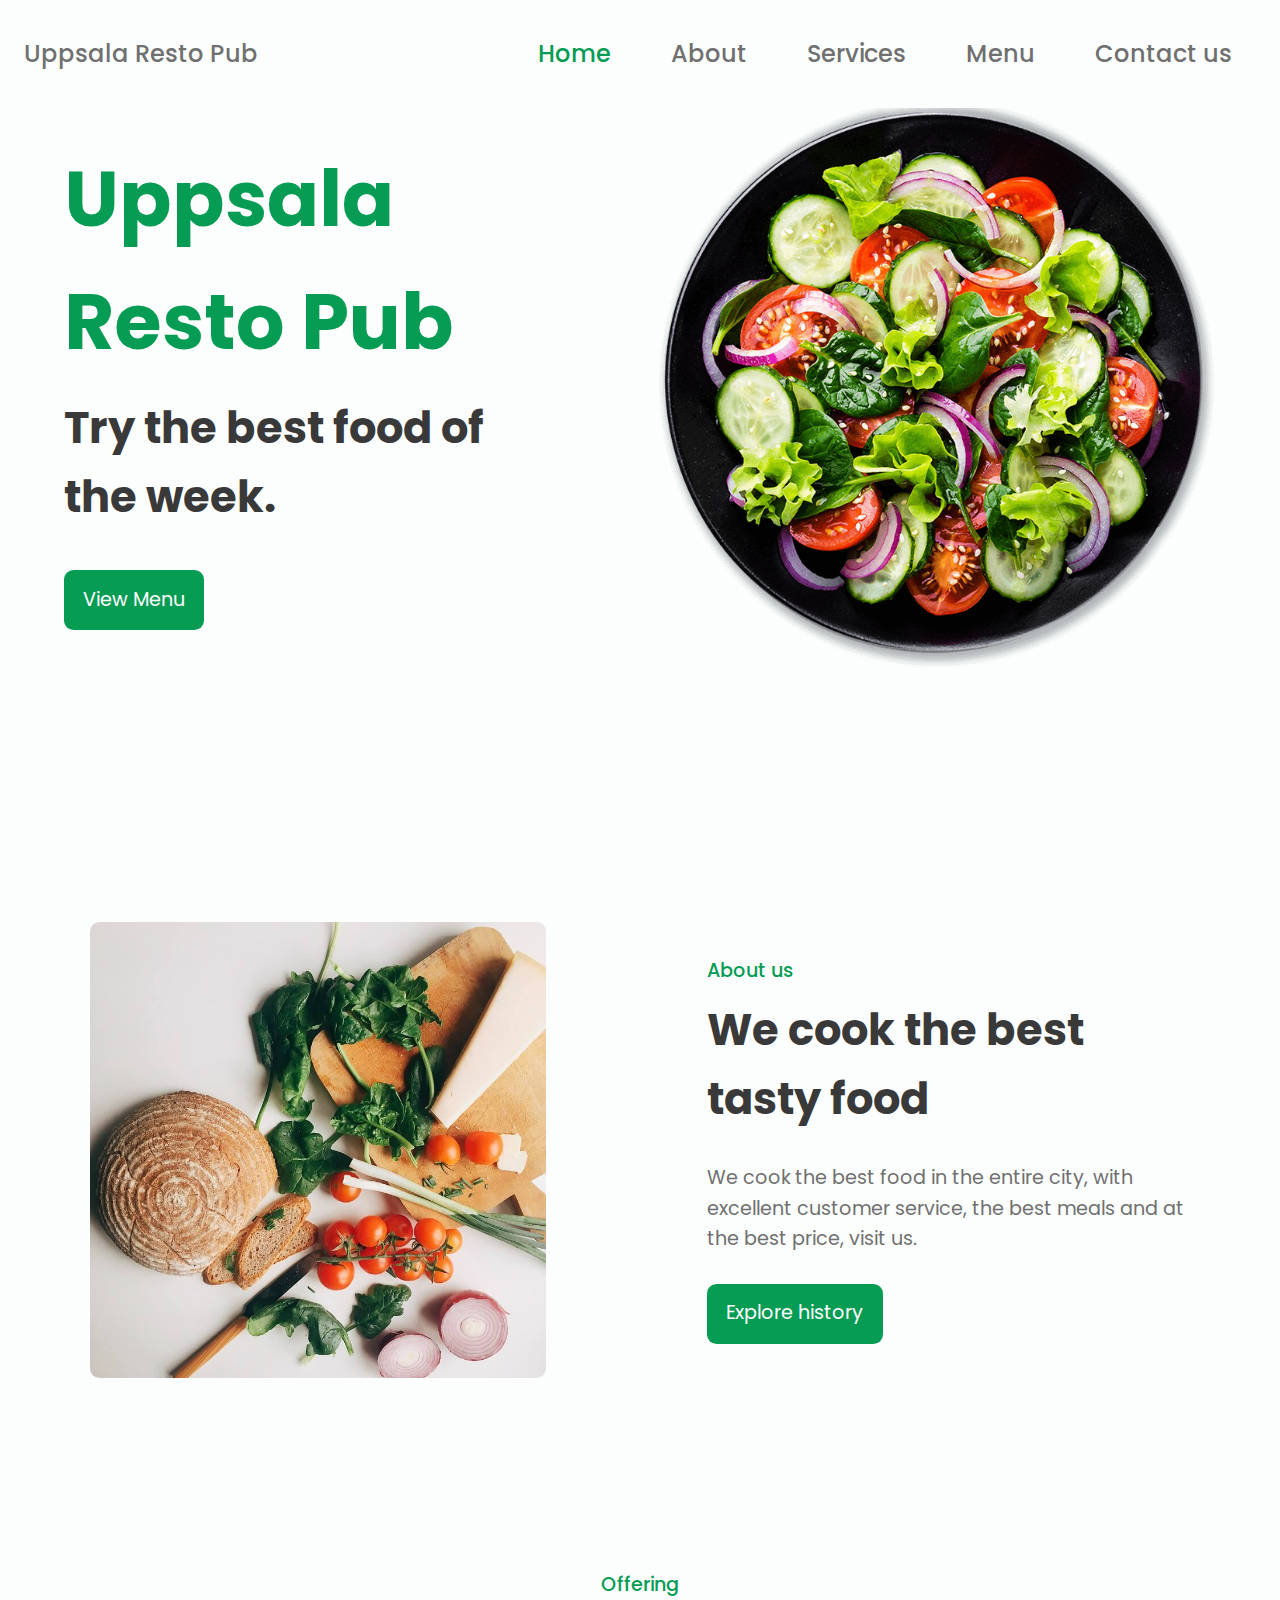
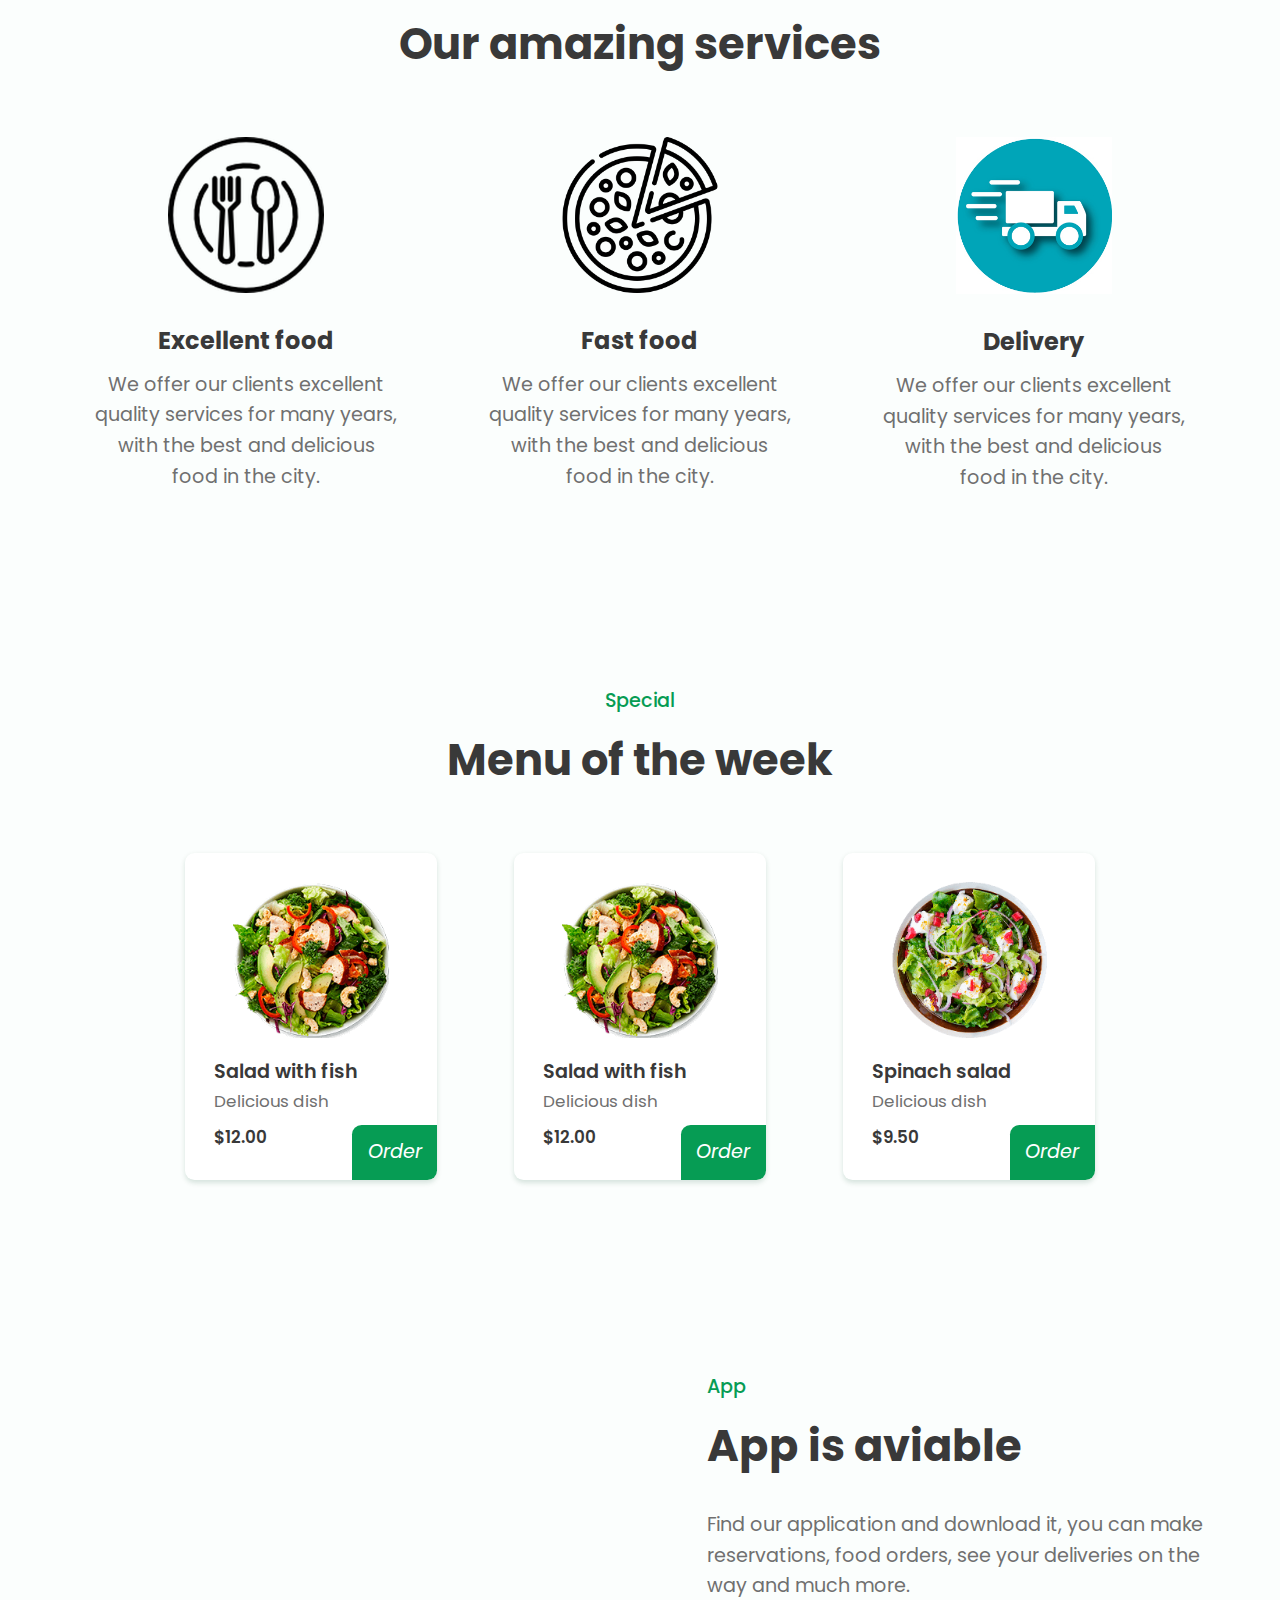
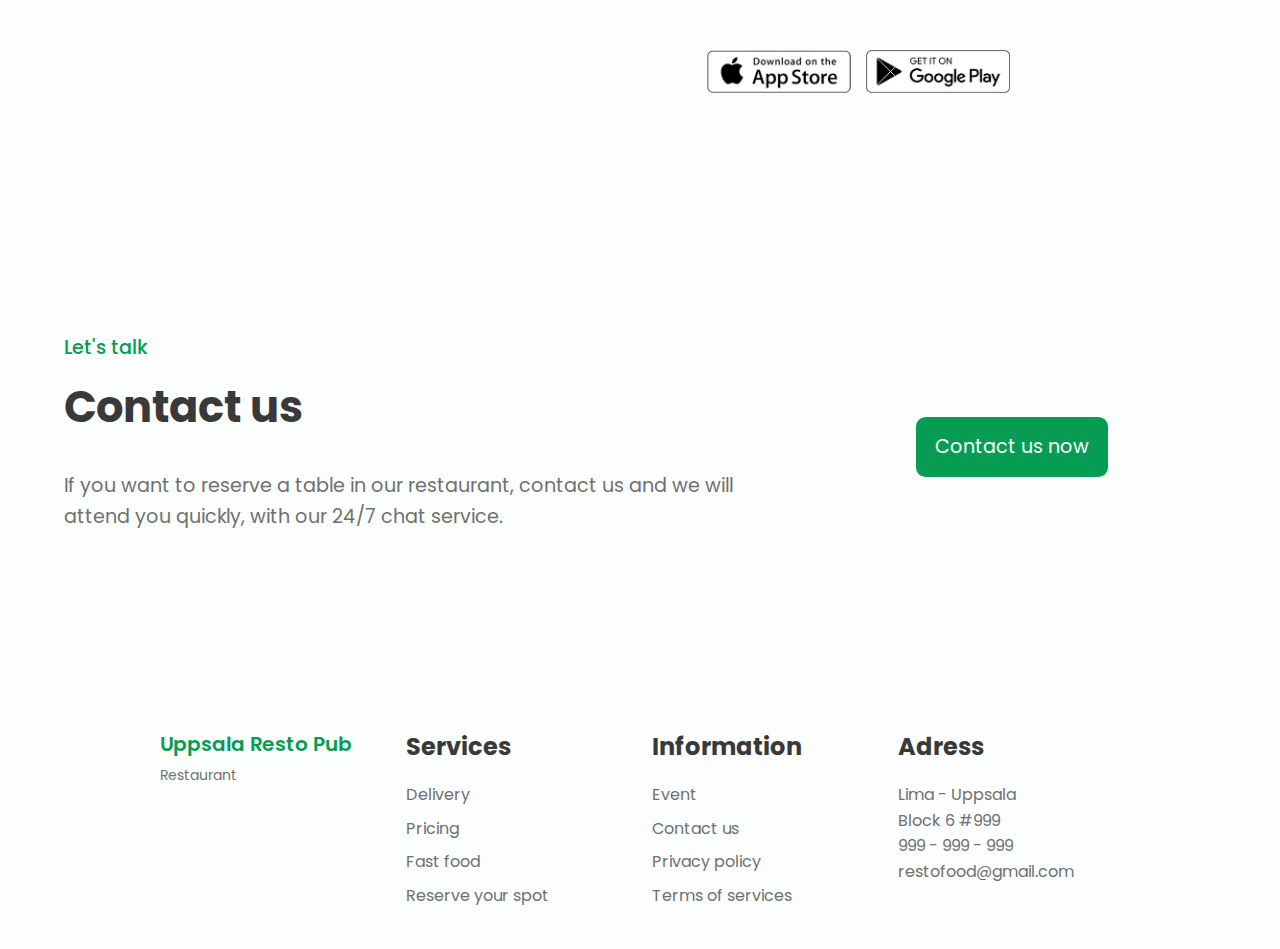
==== Dutchman Files/index.html @ 5fb925c3 "first commit" ====
<!DOCTYPE html>

<html lang="en">
  <head>
    <meta charset="UTF-8" />
    <meta http-equiv="X-UA-Compatible" content="IE=edge" />
    <meta name="viewport" content="width=device-width, initial-scale=1.0" />
    <title>Database Base Document</title>
    <link rel="stylesheet" href="assets/css/styles.css" />
    <script type="text/javascript" src="jquery-3.3.1.min.js"></script>

    <script type="text/javascript" src="Beverages.js"></script>
    <script type="text/javascript" src="DBLoaded.js"></script>
    <script type="text/javascript" src="loader.js"></script>
  </head>

  <body>
    <!---

The html-file is just for loading the javascript files. If you go to the console under the "Inspect" of the popup menu,
then you can enter javascript calls, to test the functions.

-->
    <!--========== SCROLL TOP ==========-->
    <a href="#" class="scrolltop" id="scroll-top">
      <i class="bx bx-chevron-up scrolltop__icon"></i>
    </a>

    <!--========== HEADER ==========-->
    <header class="l-header" id="header">
      <nav class="nav bd-container">
        <a href="#" class="nav__logo">Uppsala Resto Pub</a>

        <div class="nav__menu" id="nav-menu">
          <ul class="nav__list">
            <li class="nav__item">
              <a href="#home" class="nav__link active-link">Home</a>
            </li>
            <li class="nav__item">
              <a href="#about" class="nav__link">About</a>
            </li>
            <li class="nav__item">
              <a href="#services" class="nav__link">Services</a>
            </li>
            <li class="nav__item">
              <a href="menu.html" class="nav__link">Menu</a>
            </li>
            <li class="nav__item">
              <a href="#contact" class="nav__link">Contact us</a>
            </li>

            <li><i class="bx bx-moon change-theme" id="theme-button"></i></li>
          </ul>
        </div>

        <div class="nav__toggle" id="nav-toggle">
          <i class="bx bx-menu"></i>
        </div>
      </nav>
    </header>

    <main class="l-main">
      <!--========== HOME ==========-->
      <section class="home" id="home">
        <div class="home__container bd-container bd-grid">
          <div class="home__data">
            <h1 class="home__title">Uppsala Resto Pub</h1>
            <h2 class="home__subtitle">
              Try the best food of <br />
              the week.
            </h2>
            <a href="#menu" class="button">View Menu</a>
          </div>

          <img src="assets/img/home.png" alt="" class="home__img" />
        </div>
      </section>

      <!--========== ABOUT ==========-->
      <section class="about section bd-container" id="about">
        <div class="about__container bd-grid">
          <div class="about__data">
            <span class="section-subtitle about__initial">About us</span>
            <h2 class="section-title about__initial">
              We cook the best <br />
              tasty food
            </h2>
            <p class="about__description">
              We cook the best food in the entire city, with excellent customer
              service, the best meals and at the best price, visit us.
            </p>
            <a href="#" class="button">Explore history</a>
          </div>

          <img src="assets/img/about.jpg" alt="" class="about__img" />
        </div>
      </section>

      <!--========== SERVICES ==========-->
      <section class="services section bd-container" id="services">
        <span class="section-subtitle">Offering</span>
        <h2 class="section-title">Our amazing services</h2>

        <div class="services__container bd-grid">
          <div class="services__content">
            <img
              src="assets/img/generic-food-icon.png"
              alt=""
              class="menu__img"
            />
            <h3 class="services__title">Excellent food</h3>
            <p class="services__description">
              We offer our clients excellent quality services for many years,
              with the best and delicious food in the city.
            </p>
          </div>

          <div class="services__content">
            <img src="assets/img/pizza_bite.png" alt="" class="menu__img" />
            <h3 class="services__title">Fast food</h3>
            <p class="services__description">
              We offer our clients excellent quality services for many years,
              with the best and delicious food in the city.
            </p>
          </div>

          <div class="services__content">
            <img src="assets/img/truck_icon.jpeg" alt="" class="menu__img" />
            <h3 class="services__title">Delivery</h3>
            <p class="services__description">
              We offer our clients excellent quality services for many years,
              with the best and delicious food in the city.
            </p>
          </div>
        </div>
      </section>

      <!--========== MENU ==========-->
      <section class="menu section bd-container" id="menu">
        <span class="section-subtitle">Special</span>
        <h2 class="section-title">Menu of the week</h2>

        <div class="menu__container bd-grid" id="menu_container">
          <div class="menu__content">
            <img src="assets/img/plate2.png" alt="" class="menu__img" />
            <h3 class="menu__name">Salad with fish</h3>
            <span class="menu__detail">Delicious dish</span>
            <span class="menu__preci">$12.00</span>
            <a href="#" class="button menu__button"
              ><i class="bx bx-cart-alt">Order</i
            ></a>
          </div>
          <div class="menu__content">
            <img src="assets/img/plate2.png" alt="" class="menu__img" />
            <h3 class="menu__name">Salad with fish</h3>
            <span class="menu__detail">Delicious dish</span>
            <span class="menu__preci">$12.00</span>
            <a href="#" class="button menu__button"
              ><i class="bx bx-cart-alt">Order</i
            ></a>
          </div>

          <div class="menu__content">
            <img src="assets/img/plate3.png" alt="" class="menu__img" />
            <h3 class="menu__name">Spinach salad</h3>
            <span class="menu__detail">Delicious dish</span>
            <span class="menu__preci">$9.50</span>
            <a href="#" class="button menu__button"
              ><i class="bx bx-cart-alt">Order</i
            ></a>
          </div>
        </div>
      </section>

      <!--===== APP =======-->
      <section class="app section bd-container">
        <div class="app__container bd-grid">
          <div class="app__data">
            <span class="section-subtitle app__initial">App</span>
            <h2 class="section-title app__initial">App is aviable</h2>
            <p class="app__description">
              Find our application and download it, you can make reservations,
              food orders, see your deliveries on the way and much more.
            </p>
            <div class="app__stores">
              <a href="#"
                ><img src="assets/img/app1.png" alt="" class="app__store"
              /></a>
              <a href="#"
                ><img src="assets/img/app2.png" alt="" class="app__store"
              /></a>
            </div>
          </div>

          <img src="" alt="" class="app__img" />
        </div>
      </section>

      <!--========== CONTACT US ==========-->
      <section class="contact section bd-container" id="contact">
        <div class="contact__container bd-grid">
          <div class="contact__data">
            <span class="section-subtitle contact__initial">Let's talk</span>
            <h2 class="section-title contact__initial">Contact us</h2>
            <p class="contact__description">
              If you want to reserve a table in our restaurant, contact us and
              we will attend you quickly, with our 24/7 chat service.
            </p>
          </div>

          <div class="contact__button">
            <a href="#" class="button">Contact us now</a>
          </div>
        </div>
      </section>
    </main>

    <!--========== FOOTER ==========-->
    <footer class="footer section bd-container">
      <div class="footer__container bd-grid">
        <div class="footer__content">
          <a href="#" class="footer__logo">Uppsala Resto Pub</a>
          <span class="footer__description">Restaurant</span>
          <div>
            <a href="#" class="footer__social"
              ><i class="bx bxl-facebook"></i
            ></a>
            <a href="#" class="footer__social"
              ><i class="bx bxl-instagram"></i
            ></a>
            <a href="#" class="footer__social"
              ><i class="bx bxl-twitter"></i
            ></a>
          </div>
        </div>

        <div class="footer__content">
          <h3 class="footer__title">Services</h3>
          <ul>
            <li><a href="#" class="footer__link">Delivery</a></li>
            <li><a href="#" class="footer__link">Pricing</a></li>
            <li><a href="#" class="footer__link">Fast food</a></li>
            <li><a href="#" class="footer__link">Reserve your spot</a></li>
          </ul>
        </div>

        <div class="footer__content">
          <h3 class="footer__title">Information</h3>
          <ul>
            <li><a href="#" class="footer__link">Event</a></li>
            <li><a href="#" class="footer__link">Contact us</a></li>
            <li><a href="#" class="footer__link">Privacy policy</a></li>
            <li><a href="#" class="footer__link">Terms of services</a></li>
          </ul>
        </div>

        <div class="footer__content">
          <h3 class="footer__title">Adress</h3>
          <ul>
            <li>Lima - Uppsala</li>
            <li>Block 6 #999</li>
            <li>999 - 999 - 999</li>
            <li>restofood@gmail.com</li>
          </ul>
        </div>
      </div>
    </footer>
  </body>
</html>
---- Dutchman Files/assets/css/styles.css ----
/*===== GOOGLE FONTS =====*/
@import url("https://fonts.googleapis.com/css2?family=Poppins:wght@400;500;600&display=swap");

/*===== VARIABLES CSS =====*/
:root {
  --header-height: 3rem;

  /*========== Colors ==========*/
  --first-color: #069c54;
  --first-color-alt: #048654;
  --title-color: #393939;
  --text-color: #707070;
  --text-color-light: #a6a6a6;
  --body-color: #fbfefd;
  --container-color: #ffffff;

  /*========== Font and typography ==========*/
  --body-font: "Poppins", sans-serif;
  --biggest-font-size: 2.25rem;
  --h1-font-size: 1.5rem;
  --h2-font-size: 1.25rem;
  --h3-font-size: 1rem;
  --h4-font-size: 0.5rem;
  --normal-font-size: 0.938rem;
  --small-font-size: 0.813rem;
  --smaller-font-size: 0.75rem;

  /*========== Font weight ==========*/
  --font-medium: 500;
  --font-semi-bold: 600;

  /*========== Margenes ==========*/
  --mb-1: 0.5rem;
  --mb-2: 1rem;
  --mb-3: 1.5rem;
  --mb-4: 2rem;
  --mb-5: 2.5rem;
  --mb-6: 3rem;

  /*========== z index ==========*/
  --z-tooltip: 10;
  --z-fixed: 100;
}

.l-main {
  width: auto;
  zoom: 120%;
  /* align-items: center; */
}

@media screen and (min-width: 768px) {
  :root {
    --biggest-font-size: 4rem;
    --h1-font-size: 2.25rem;
    --h2-font-size: 1.5rem;
    --h3-font-size: 1.25rem;
    --h4-font-size: 0.7rem;
    --normal-font-size: 1rem;
    --small-font-size: 0.875rem;
    --smaller-font-size: 0.813rem;
  }
}

/*========== BASE ==========*/
*,
::before,
::after {
  box-sizing: border-box;
}

html {
  scroll-behavior: smooth;
}

/*========== Variables Dark theme ==========*/
body.dark-theme {
  --title-color: #f1f3f2;
  --text-color: #c7d1cc;
  --body-color: #1d2521;
  --container-color: #27302c;
}

/*========== Button Dark/Light ==========*/
.change-theme {
  position: absolute;
  right: 1rem;
  top: 1.8rem;
  color: var(--text-color);
  font-size: 1rem;
  cursor: pointer;
}

body {
  margin: var(--header-height) 0 0 0;
  font-family: var(--body-font);
  font-size: var(--normal-font-size);
  background-color: var(--body-color);
  color: var(--text-color);
  line-height: 1.6;
}

h1,
h2,
h3,
h4,
p,
ul {
  margin: 0;
}

ul {
  padding: 0;
  list-style: none;
}

a {
  text-decoration: none;
}

img {
  max-width: 100%;
  height: auto;
}

/*========== CLASS CSS ==========*/
.section {
  padding: 4rem 0 2rem;
}

.section-title,
.section-subtitle {
  text-align: center;
}

.section-title {
  font-size: var(--h1-font-size);
  color: var(--title-color);
  margin-bottom: var(--mb-3);
}

.section-subtitle {
  display: block;
  color: var(--first-color);
  font-weight: var(--font-medium);
  margin-bottom: var(--mb-1);
}

/*========== LAYOUT ==========*/
.bd-container {
  max-width: 960px;
  width: calc(100% - 2rem);
  margin-left: var(--mb-2);
  margin-right: var(--mb-2);
}

.bd-grid {
  display: grid;
  gap: 1.5rem;
}

.l-header {
  zoom: 150%;
  width: 100%;
  position: fixed;
  top: 0;
  left: 0;
  z-index: var(--z-fixed);
  background-color: var(--body-color);
}

/*========== NAV ==========*/
.nav {
  max-width: 1024px;
  height: var(--header-height);
  display: flex;
  justify-content: space-between;
  align-items: center;
}

@media screen and (max-width: 768px) {
  .nav__menu {
    position: fixed;
    top: -100%;
    left: 0;
    width: 100%;
    padding: 1.5rem 0 1rem;
    text-align: center;
    background-color: var(--body-color);
    transition: 0.4s;
    box-shadow: 0 4px 4px rgba(0, 0, 0, 0.1);
    border-radius: 0 0 1rem 1rem;
    z-index: var(--z-fixed);
  }
}

.nav__item {
  margin-bottom: var(--mb-2);
}

.nav__link,
.nav__logo,
.nav__toggle {
  color: var(--text-color);
  font-weight: var(--font-medium);
}

.nav__logo:hover {
  color: var(--first-color);
}

.nav__link {
  transition: 0.3s;
}

.nav__link:hover {
  color: var(--first-color);
}

.nav__toggle {
  font-size: 1.3rem;
  cursor: pointer;
}

/* Show menu */
.show-menu {
  top: var(--header-height);
}

/* Active menu */
.active-link {
  color: var(--first-color);
}

/* Change background header */
.scroll-header {
  box-shadow: 0 2px 4px rgba(0, 0, 0, 0.1);
}

/* Scroll top */
.scrolltop {
  position: fixed;
  right: 1rem;
  bottom: -20%;
  display: flex;
  justify-content: center;
  align-items: center;
  padding: 0.3rem;
  background: rgba(6, 156, 84, 0.5);
  border-radius: 0.4rem;
  z-index: var(--z-tooltip);
  transition: 0.4s;
  visibility: hidden;
}

.scrolltop:hover {
  background-color: var(--first-color-alt);
}

.scrolltop__icon {
  font-size: 1.8rem;
  color: var(--body-color);
}

/* Show scrolltop */
.show-scroll {
  visibility: visible;
  bottom: 1.5rem;
}

/*========== HOME ==========*/
.home__container {
  height: calc(100vh - var(--header-height));
  align-content: center;
}

.home__title {
  font-size: var(--biggest-font-size);
  color: var(--first-color);
  margin-bottom: var(--mb-1);
}

.home__subtitle {
  font-size: var(--h1-font-size);
  color: var(--title-color);
  margin-bottom: var(--mb-4);
}

.home__img {
  width: 300px;
  justify-self: center;
}

/*========== BUTTONS ==========*/
.button {
  display: inline-block;
  background-color: var(--first-color);
  color: #fff;
  padding: 0.75rem 1rem;
  border-radius: 0.5rem;
  transition: 0.3s;
}

.button:hover {
  background-color: var(--first-color-alt);
}

/*========== ABOUT ==========*/
.about__data {
  text-align: center;
}

.about__description {
  margin-bottom: var(--mb-3);
}

.about__img {
  width: 280px;
  border-radius: 0.5rem;
  justify-self: center;
}

/*========== SERVICES ==========*/
.services__container {
  row-gap: 2.5rem;
  grid-template-columns: repeat(auto-fit, minmax(220px, 1fr));
}

.services__content {
  text-align: center;
}

.services__img {
  width: 64px;
  height: 64px;
  fill: var(--first-color);
  margin-bottom: var(--mb-2);
}

.services__title {
  font-size: var(--h3-font-size);
  color: var(--title-color);
  margin-bottom: var(--mb-1);
}

.services__description {
  padding: 0 1.5rem;
}

/*=============================== MENU ================================*/
.menu__container:hover{
  -webkit-animation: ;
}

.menu__container {
  grid-template-columns: repeat(2, 1fr);
  justify-content: center;
  scroll-behavior: smooth;
}

.menu__container::-webkit-scrollbar {
   display: none; 
}

.menu__content {
  position: relative;
  display: flex;
  flex-direction: column;
  background-color: var(--container-color);
  border-radius: 0.5rem;
  box-shadow: 0 2px 4px rgba(3, 74, 40, 0.15);
  padding: 0.75rem;
}

.menu__img {
  width: 100px;
  align-self: center;
  margin-bottom: var(--mb-2);
}

.menu__name,
.menu__preci {
  font-weight: var(--font-semi-bold);
  color: var(--title-color);
}

.menu__name {
  font-size: var(--normal-font-size);
}

.menu__detail,
.menu__preci {
  font-size: var(--small-font-size);
}

.menu__detail {
  margin-bottom: var(--mb-1);
}

.menu__button {
  position: absolute;
  bottom: 0;
  right: 0;
  display: flex;
  padding: 0.625rem 0.813rem;
  border-radius: 0.5rem 0 0.5rem 0;
}

/*========== APP ==========*/
.app__data {
  text-align: center;
}

.app__description {
  margin-bottom: var(--mb-5);
}

.app__stores {
  margin-bottom: var(--mb-4);
}

.app__store {
  width: 120px;
  margin: 0 var(--mb-1);
}

.app__img {
  width: 230px;
  justify-self: center;
}

/*========== CONTACT ==========*/
.contact__container {
  text-align: center;
}

.contact__description {
  margin-bottom: var(--mb-3);
}

/*========== FOOTER ==========*/
.footer__container {
  grid-template-columns: repeat(auto-fit, minmax(220px, 1fr));
  row-gap: 2rem;
}

.footer__logo {
  font-size: var(--h3-font-size);
  color: var(--first-color);
  font-weight: var(--font-semi-bold);
}

.footer__description {
  display: block;
  font-size: var(--small-font-size);
  margin: 0.25rem 0 var(--mb-3);
}

.footer__social {
  font-size: 1.5rem;
  color: var(--title-color);
  margin-right: var(--mb-2);
}

.footer__title {
  font-size: var(--h2-font-size);
  color: var(--title-color);
  margin-bottom: var(--mb-2);
}

.footer__link {
  display: inline-block;
  color: var(--text-color);
  margin-bottom: var(--mb-1);
}

.footer__link:hover {
  color: var(--first-color);
}

.footer__copy {
  text-align: center;
  font-size: var(--small-font-size);
  color: var(--text-color-light);
  margin-top: 3.5rem;
}

/*========== MEDIA QUERIES ==========*/
@media screen and (min-width: 576px) {
  .home__container,
  .about__container,
  .app__container {
    grid-template-columns: repeat(2, 1fr);
    align-items: center;
  }

  .about__data,
  .about__initial,
  .app__data,
  .app__initial,
  .contact__container,
  .contact__initial {
    text-align: initial;
  }

  .about__img,
  .app__img {
    width: 380px;
    order: -1;
  }

  .contact__container {
    grid-template-columns: 1.75fr 1fr;
    align-items: center;
  }
  .contact__button {
    justify-self: center;
  }
}

@media screen and (min-width: 768px) {
  body {
    margin: 0;
  }

  .section {
    padding-top: 8rem;
  }

  .nav {
    height: calc(var(--header-height) + 1.5rem);
  }
  .nav__list {
    display: flex;
  }
  .nav__item {
    margin-left: var(--mb-5);
    margin-bottom: 0;
  }
  .nav__toggle {
    display: none;
  }

  .change-theme {
    position: initial;
    margin-left: var(--mb-2);
  }

  .home__container {
    height: 100vh;
    justify-items: center;
  }

  .services__container,
  .menu__container {
    margin-top: var(--mb-6);
  }

  .menu__container {
    grid-template-columns: repeat(3, 210px);
    column-gap: 4rem;
  }
  .menu__content {
    padding: 1.5rem;
  }
  .menu__img {
    width: 130px;
  }

  .app__store {
    margin: 0 var(--mb-1) 0 0;
  }
}

@media screen and (min-width: 960px) {
  .bd-container {
    margin-left: auto;
    margin-right: auto;
  }

  .home__img {
    width: 500px;
  }

  .about__container,
  .app__container {
    column-gap: 7rem;
  }
}

/* For tall screens on mobiles y desktop*/
@media screen and (min-height: 721px) {
  .home__container {
    height: 640px;
  }
}
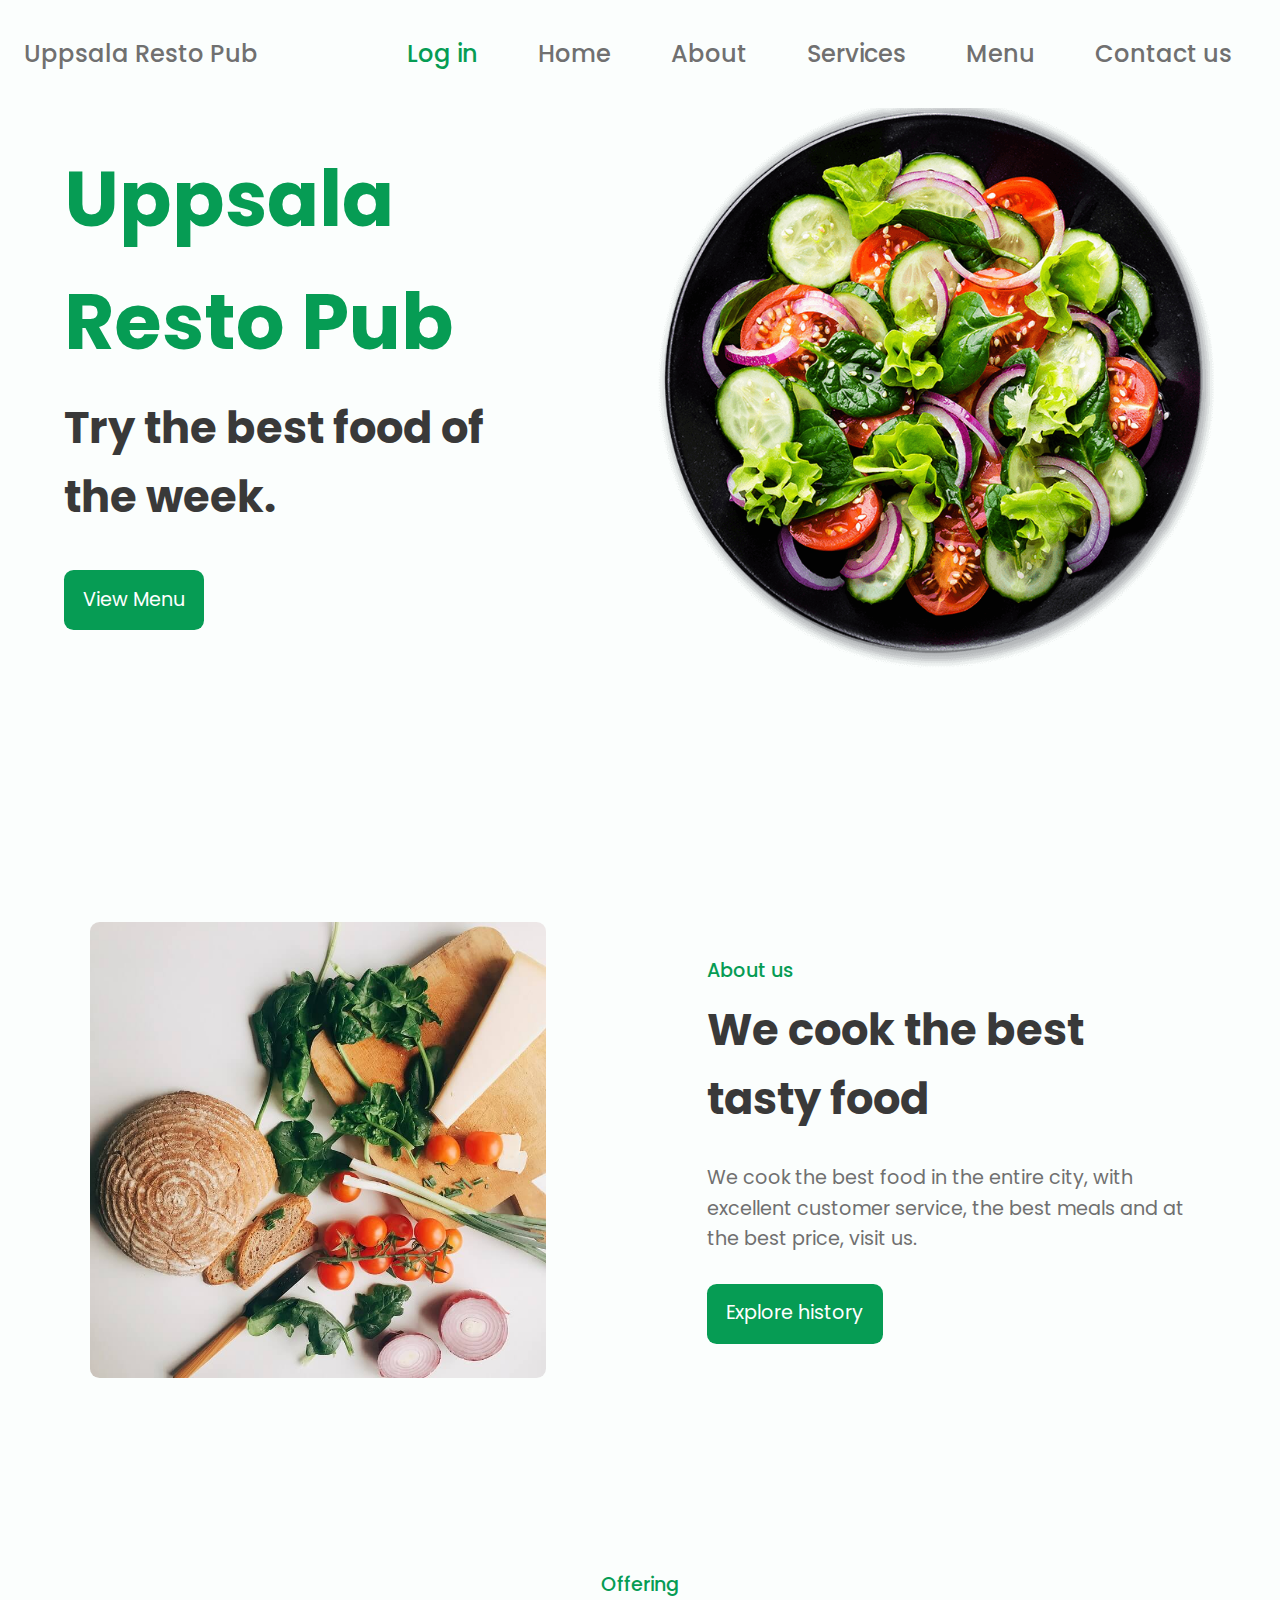
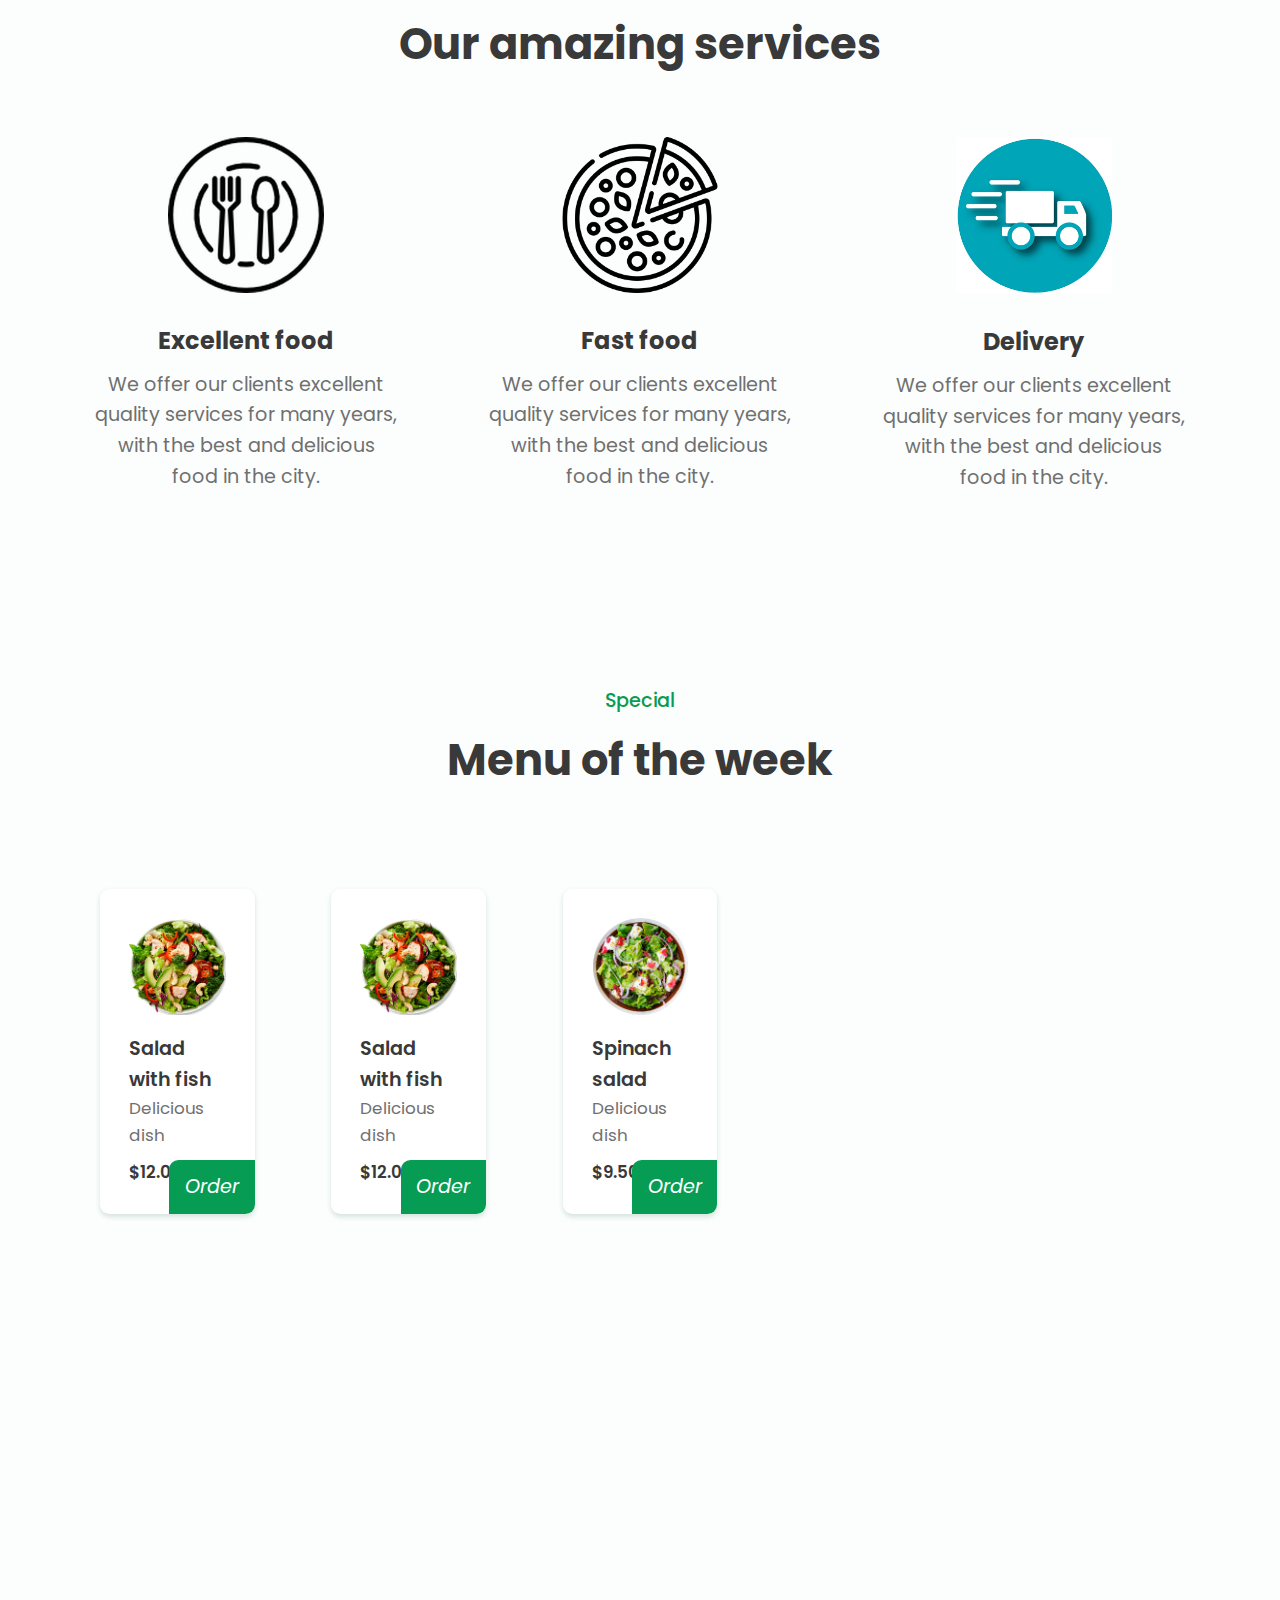
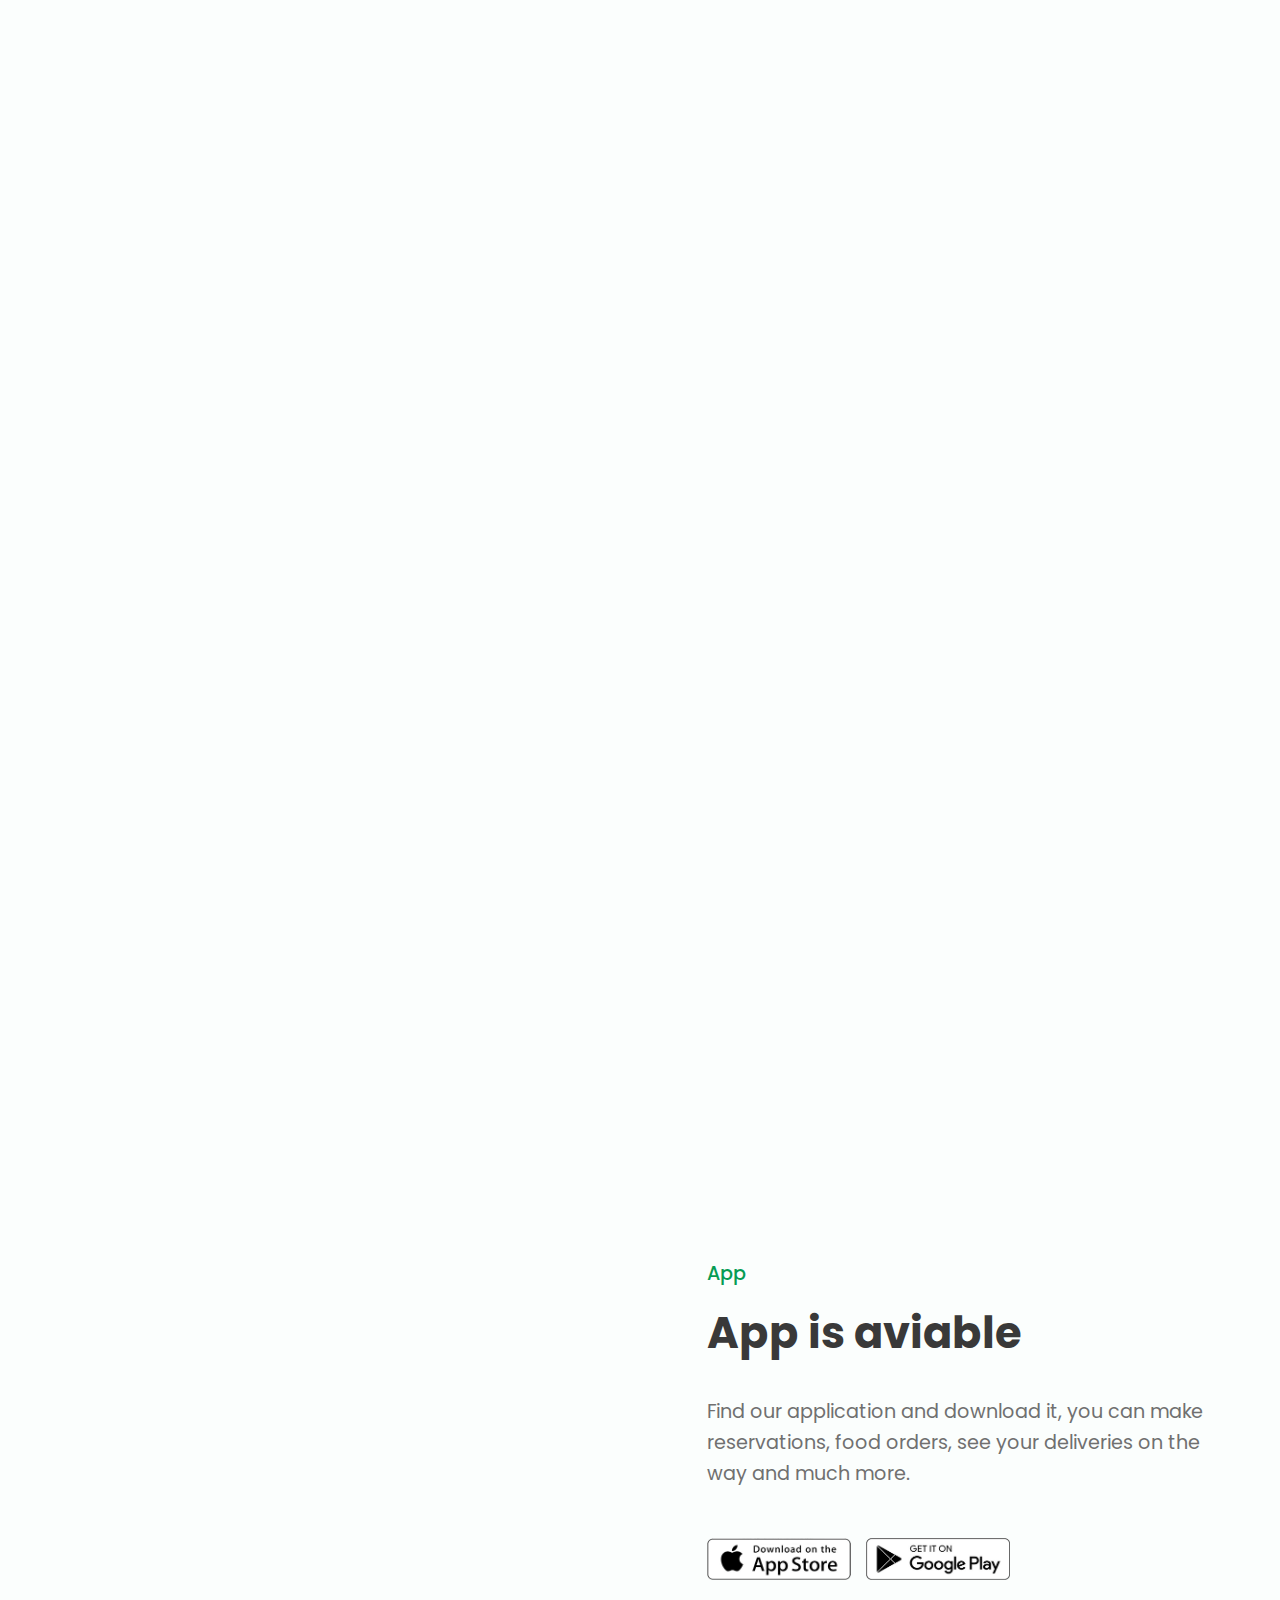
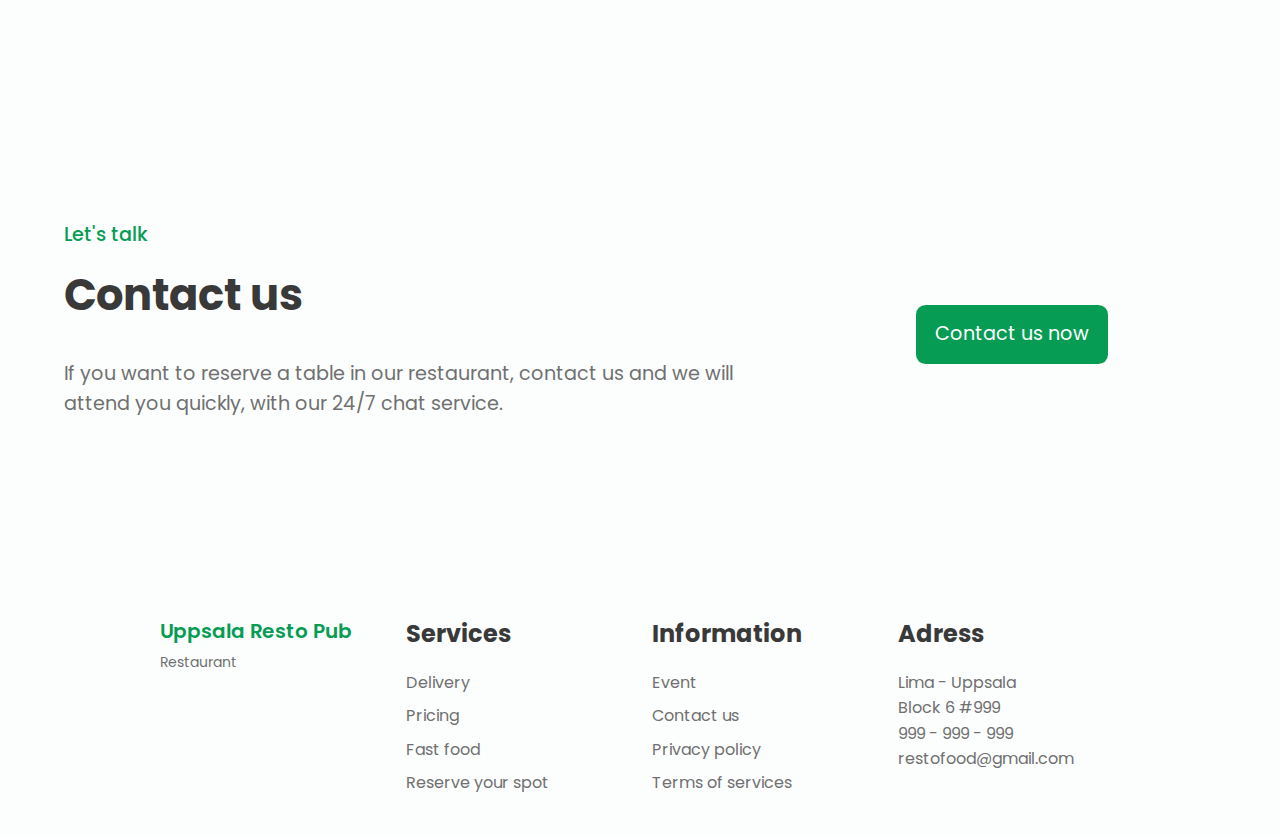
==== commit bbf212ab: "2nd commit" ====
--- a/Dutchman Files/index.html
+++ b/Dutchman Files/index.html
@@ -34,7 +34,10 @@
         <div class="nav__menu" id="nav-menu">
           <ul class="nav__list">
             <li class="nav__item">
-              <a href="#home" class="nav__link active-link">Home</a>
+              <a href="login.html" class="nav__link active-link">Log in</a>
+            </li>
+            <li class="nav__item">
+              <a href="#home" class="nav__link">Home</a>
             </li>
             <li class="nav__item">
               <a href="#about" class="nav__link">About</a>
--- a/Dutchman Files/assets/css/styles.css
+++ b/Dutchman Files/assets/css/styles.css
@@ -347,9 +347,13 @@
 }
 
 /*=============================== MENU ================================*/
-.menu__container:hover{
-  -webkit-animation: ;
-}
+#menu_container {
+  padding: 30px;
+  grid-template-columns: 1fr 1fr 1fr 1fr 1fr;
+  grid-template-rows: 1fr 1fr 1fr 1fr 1fr;
+}
+
+
 
 .menu__container {
   grid-template-columns: repeat(2, 1fr);
@@ -357,9 +361,6 @@
   scroll-behavior: smooth;
 }
 
-.menu__container::-webkit-scrollbar {
-   display: none; 
-}
 
 .menu__content {
   position: relative;
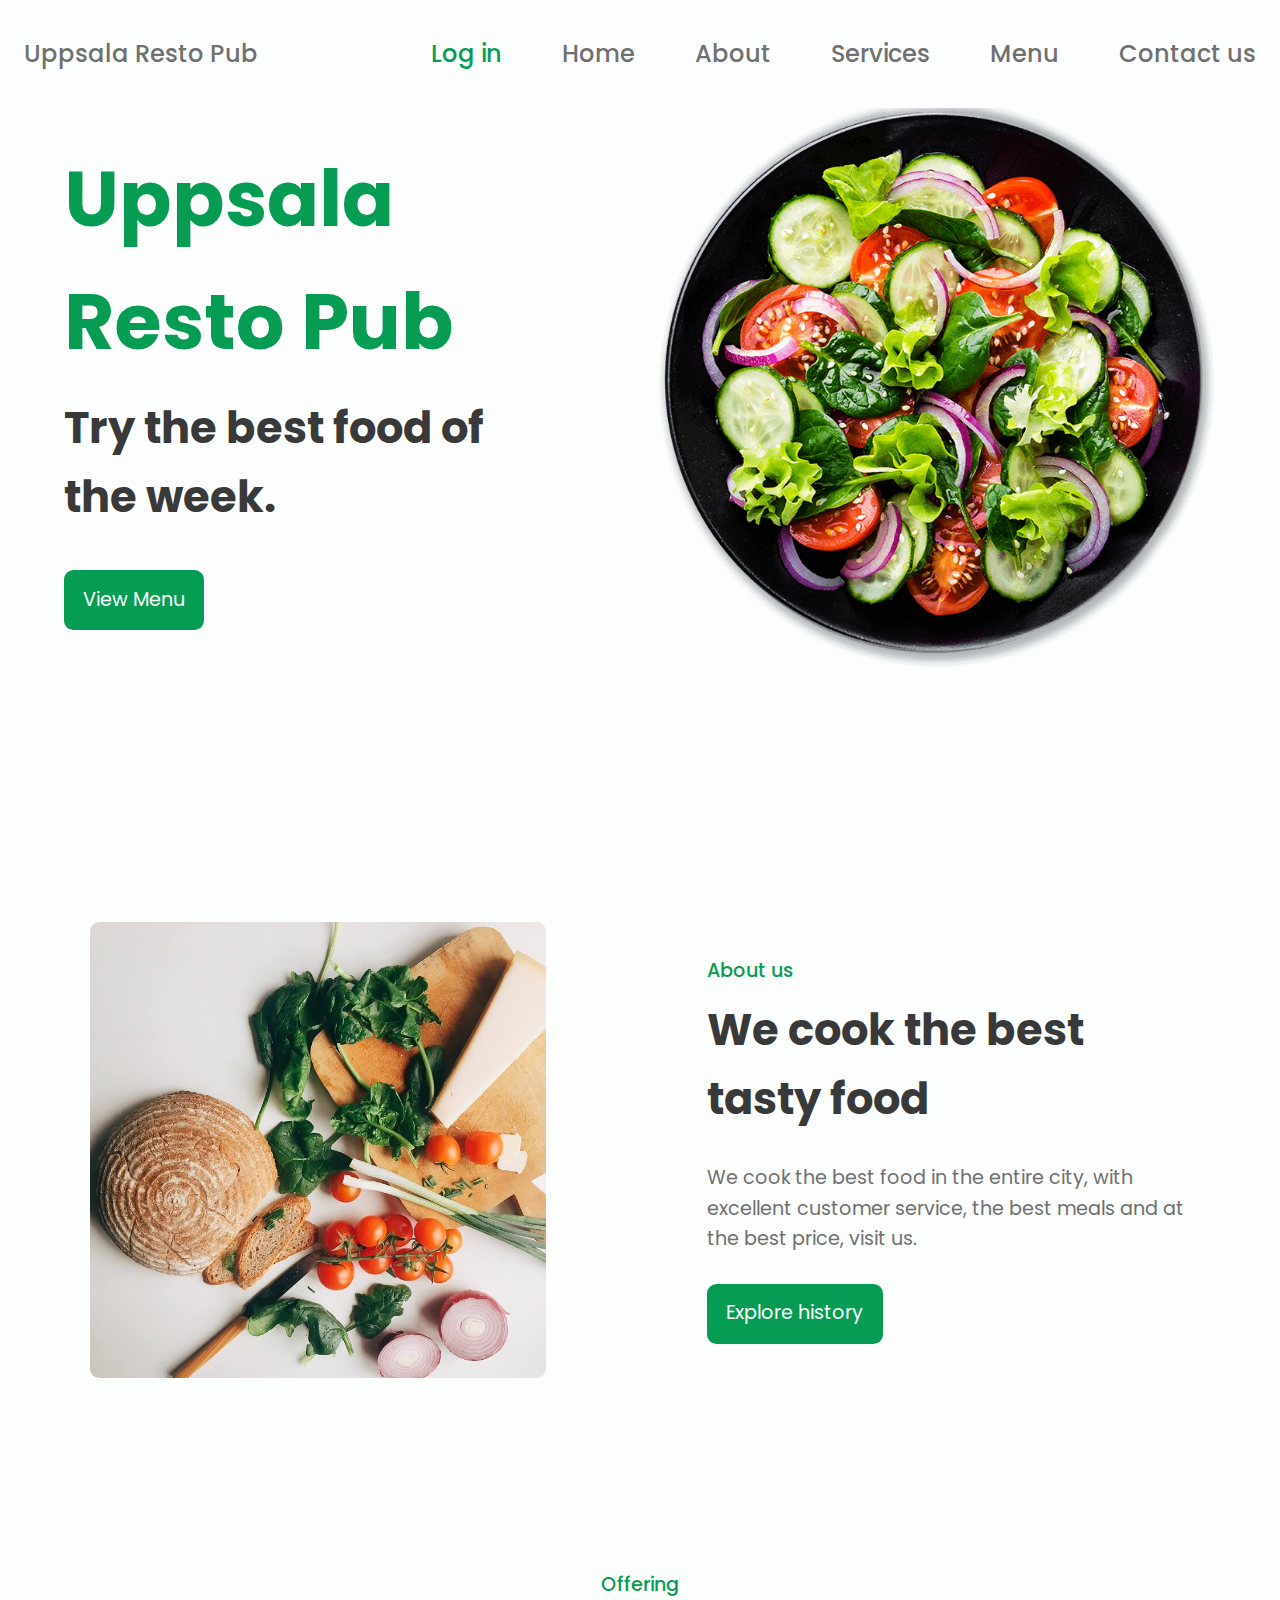
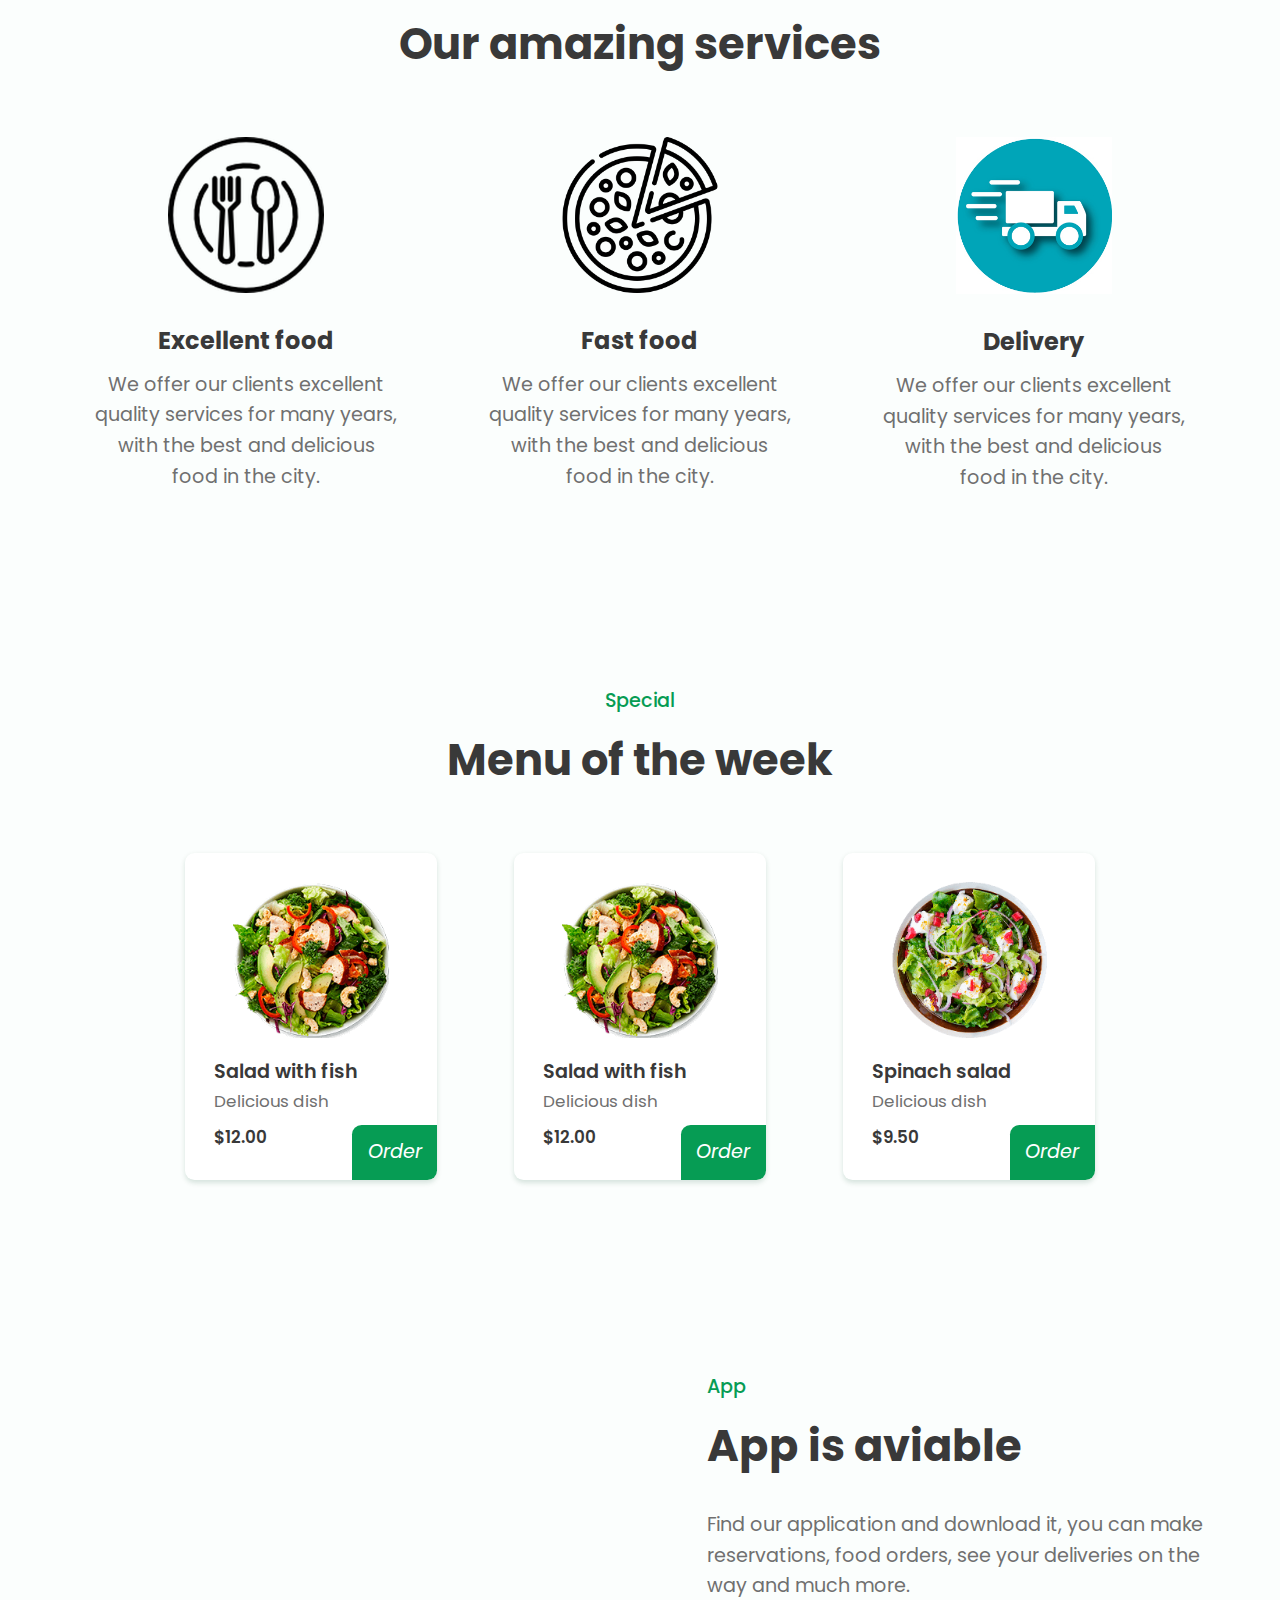
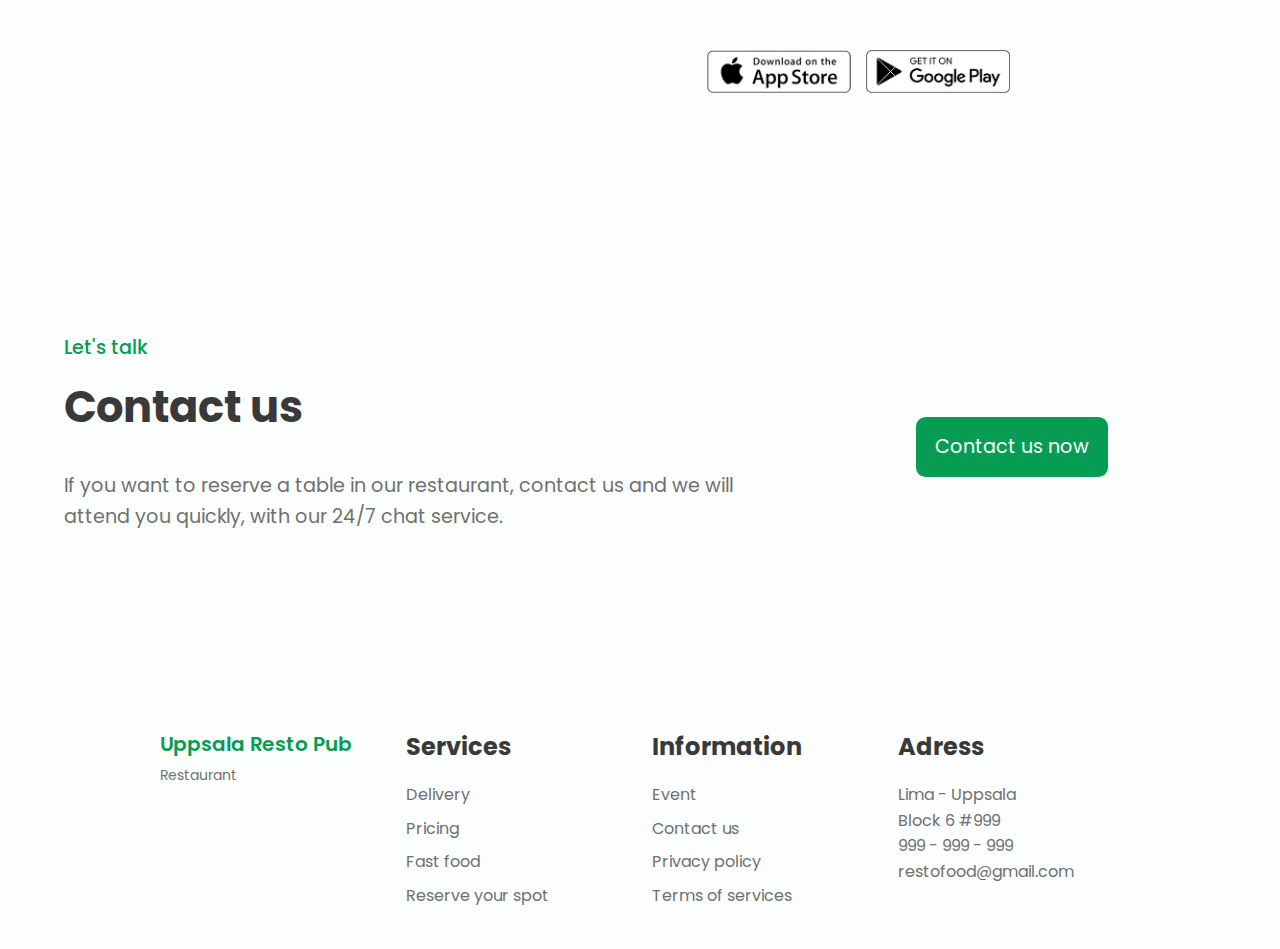
==== commit 5d33c403: "Final Commit" ====
--- a/Dutchman Files/index.html
+++ b/Dutchman Files/index.html
@@ -26,6 +26,26 @@
       <i class="bx bx-chevron-up scrolltop__icon"></i>
     </a>
 
+    <!--========================== LOG IN MODAL===========================-->
+    <div class="loginModal" id="loginModal">
+      <div class="modalContent" id="modalContent">
+        <form class="modalForm">
+          <label for="username">Username :</label>
+          <input type="text" id="username" name="username" /><br />
+
+          <label for="password">Password :</label>
+          <input type="password" id="password" name="password" /><br />
+
+          <button type="submit" id="login">Log In</button>
+          <button
+            onclick="document.getElementById('loginModal').style.display='none'"
+          >
+            Cancel
+          </button>
+        </form>
+      </div>
+    </div>
+
     <!--========== HEADER ==========-->
     <header class="l-header" id="header">
       <nav class="nav bd-container">
@@ -34,7 +54,12 @@
         <div class="nav__menu" id="nav-menu">
           <ul class="nav__list">
             <li class="nav__item">
-              <a href="login.html" class="nav__link active-link">Log in</a>
+              <a
+                href="#logIn"
+                class="nav__link active-link"
+                onclick="document.getElementById('loginModal').style.display='block'"
+                >Log in</a
+              >
             </li>
             <li class="nav__item">
               <a href="#home" class="nav__link">Home</a>
@@ -51,8 +76,6 @@
             <li class="nav__item">
               <a href="#contact" class="nav__link">Contact us</a>
             </li>
-
-            <li><i class="bx bx-moon change-theme" id="theme-button"></i></li>
           </ul>
         </div>
 
@@ -150,8 +173,8 @@
             <span class="menu__detail">Delicious dish</span>
             <span class="menu__preci">$12.00</span>
             <a href="#" class="button menu__button"
-              ><i class="bx bx-cart-alt">Order</i
-            ></a>
+              ><i class="bx bx-cart-alt">Order</i></a
+            >
           </div>
           <div class="menu__content">
             <img src="assets/img/plate2.png" alt="" class="menu__img" />
@@ -159,8 +182,8 @@
             <span class="menu__detail">Delicious dish</span>
             <span class="menu__preci">$12.00</span>
             <a href="#" class="button menu__button"
-              ><i class="bx bx-cart-alt">Order</i
-            ></a>
+              ><i class="bx bx-cart-alt">Order</i></a
+            >
           </div>
 
           <div class="menu__content">
@@ -169,8 +192,8 @@
             <span class="menu__detail">Delicious dish</span>
             <span class="menu__preci">$9.50</span>
             <a href="#" class="button menu__button"
-              ><i class="bx bx-cart-alt">Order</i
-            ></a>
+              ><i class="bx bx-cart-alt">Order</i></a
+            >
           </div>
         </div>
       </section>
--- a/Dutchman Files/assets/css/styles.css
+++ b/Dutchman Files/assets/css/styles.css
@@ -347,20 +347,12 @@
 }
 
 /*=============================== MENU ================================*/
-#menu_container {
-  padding: 30px;
-  grid-template-columns: 1fr 1fr 1fr 1fr 1fr;
-  grid-template-rows: 1fr 1fr 1fr 1fr 1fr;
-}
-
-
 
 .menu__container {
   grid-template-columns: repeat(2, 1fr);
   justify-content: center;
   scroll-behavior: smooth;
 }
-
 
 .menu__content {
   position: relative;
@@ -369,7 +361,8 @@
   background-color: var(--container-color);
   border-radius: 0.5rem;
   box-shadow: 0 2px 4px rgba(3, 74, 40, 0.15);
-  padding: 0.75rem;
+  padding: 0.55rem;
+  max-width: 270px;
 }
 
 .menu__img {
@@ -513,6 +506,7 @@
     grid-template-columns: 1.75fr 1fr;
     align-items: center;
   }
+
   .contact__button {
     justify-self: center;
   }
@@ -530,13 +524,16 @@
   .nav {
     height: calc(var(--header-height) + 1.5rem);
   }
+
   .nav__list {
     display: flex;
   }
+
   .nav__item {
     margin-left: var(--mb-5);
     margin-bottom: 0;
   }
+
   .nav__toggle {
     display: none;
   }
@@ -560,9 +557,11 @@
     grid-template-columns: repeat(3, 210px);
     column-gap: 4rem;
   }
+
   .menu__content {
     padding: 1.5rem;
   }
+
   .menu__img {
     width: 130px;
   }
@@ -594,3 +593,38 @@
     height: 640px;
   }
 }
+
+/*============================================ LOG IN =================================================*/
+
+.loginModal,.tableModal {
+  display: none;
+  position: fixed;
+  z-index: 1;
+  left: 0;
+  top: 0;
+  width: 100%;
+  height: 100%;
+  background-color: rgb(0, 0, 0);
+  background-color: rgba(0, 0, 0, 0.4);
+  box-shadow: #1d2521;
+}
+
+/* Modal Content/Box */
+.modalContent {
+  border-radius: 20px;
+  background-color: #fefefe;
+  margin: 20% auto;
+  padding: 20px;
+  border: 1px solid #888;
+  width: 40%;
+  height: 30%;
+  text-align: center;
+  font-size: large;
+}
+
+.modalForm {
+  text-align: center;
+  margin-top: 25px;
+  font-family: "Poppins", sans-serif;
+  zoom: 150%;
+}
